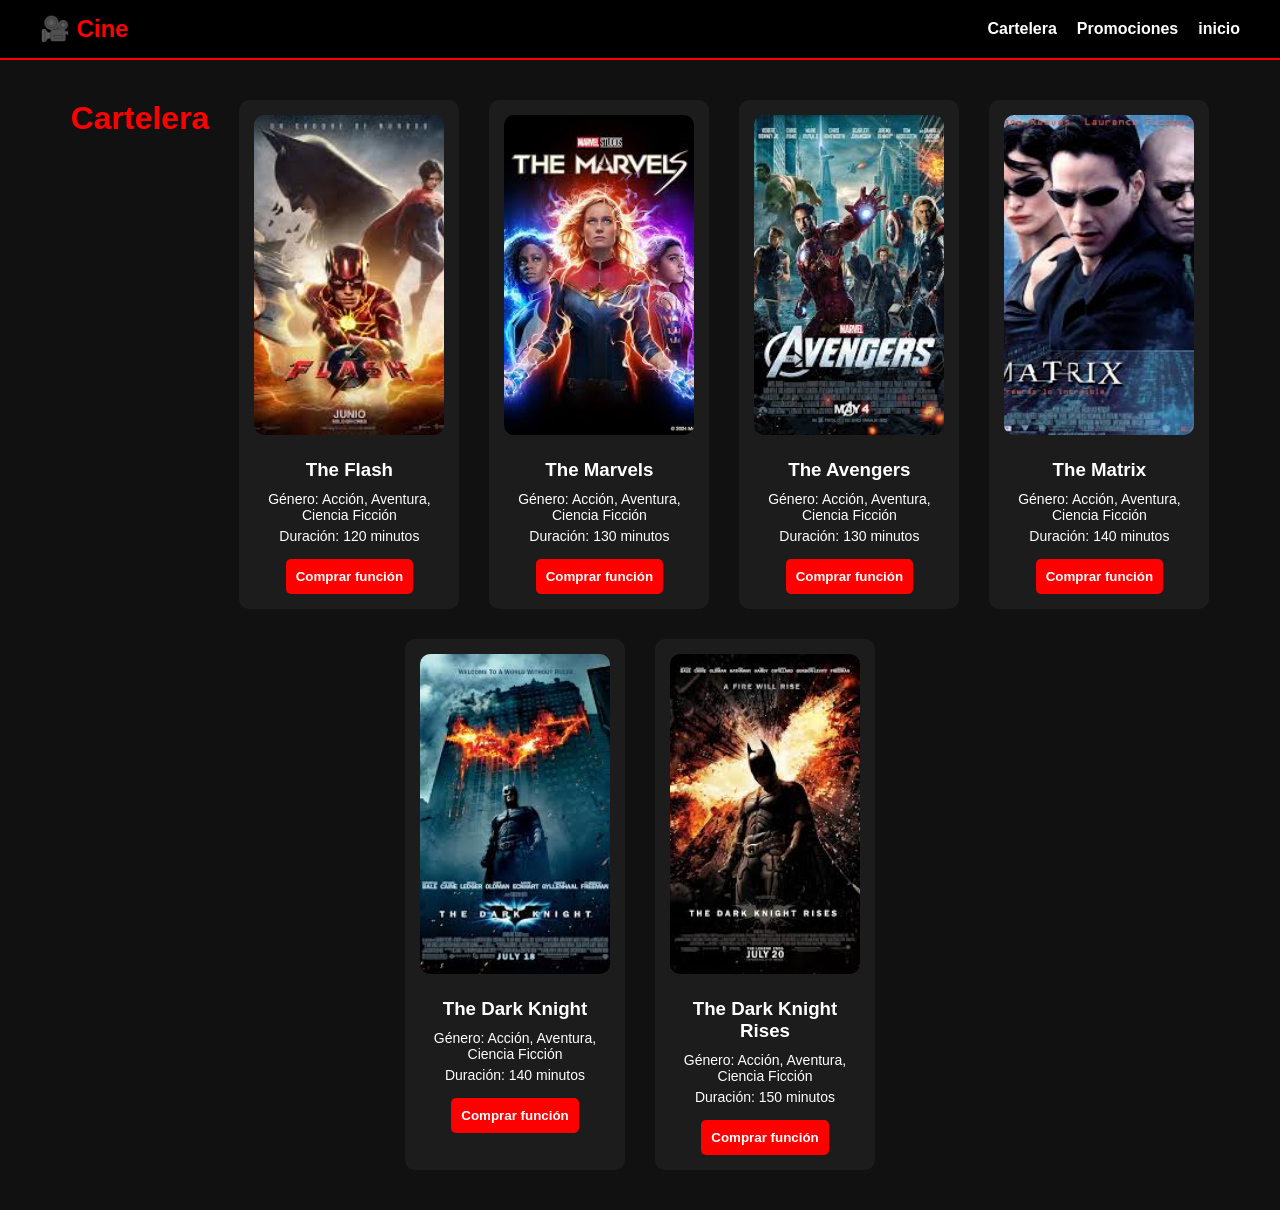
==== cartelera.html @ 71db0c7d "cartelera" ====
<!DOCTYPE html>
<html lang="es">
<head>
    <meta charset="UTF-8">
    <meta name="viewport" content="width=device-width, initial-scale=1.0">
    <title>cartelera</title>
    <link rel="stylesheet" href="/css/cartelera.css">
</head>
<body>
    <header>
        <nav class="navbar">
            <div class="logo">
                <h1> 🎥 Cine </h1>   
            </div>
            <ul class="nav-link">
                <li><a href="#Cartelera">Cartelera</a></li>       
                <li><a href="#Promociones">Promociones</a></li>
                <li><a href="#inicio">inicio</a></li>
            </ul>             
        </nav>
    </header>

    <section id="Cartelera" class="cartelera-menu">
        <h2>Cartelera</h2>
        <div class="cartelera-item">
            <img src="/img/Flash.jpg" alt="The Flash">
            <h3>The Flash</h3>
            <p>Género: Acción, Aventura, Ciencia Ficción</p>
            <p>Duración: 120 minutos</p>
            <button class="button-funcion">Comprar función</button>
        </div>
        <div class="cartelera-item">
            <img src="/img/The Marvels.jpg" alt="The Marvels">
            <h3>The Marvels</h3>
            <p>Género: Acción, Aventura, Ciencia Ficción</p>
            <p>Duración: 130 minutos</p>
            <button class="button-funcion">Comprar función</button>
        </div>
        <div class="cartelera-item">
            <img src="/img/The Avengers.jpg" alt="The Avengers">
            <h3>The Avengers</h3>
            <p>Género: Acción, Aventura, Ciencia Ficción</p>
            <p>Duración: 130 minutos</p>
            <button class="button-funcion">Comprar función</button>
        </div>
        <div class="cartelera-item">
            <img src="/img/Matrix.jpg" alt="The Matrix">
            <h3>The Matrix</h3>
            <p>Género: Acción, Aventura, Ciencia Ficción</p>
            <p>Duración: 140 minutos</p>
            <button class="button-funcion">Comprar función</button>
        </div>
        <div class="cartelera-item">
            <img src="/img/The Dark Knight.jpg" alt="The Dark Knight">
            <h3>The Dark Knight</h3>
            <p>Género: Acción, Aventura, Ciencia Ficción</p>
            <p>Duración: 140 minutos</p>
            <button class="button-funcion">Comprar función</button>
        </div>
        <div class="cartelera-item">
            <img src="/img/The Dark Knight Rises.jpg" alt="The Dark Knight Rises">
            <h3>The Dark Knight Rises</h3>
            <p>Género: Acción, Aventura, Ciencia Ficción</p>
            <p>Duración: 150 minutos</p>
            <button class="button-funcion">Comprar función</button>
        </div>
    </section>
</body>
</html>
---- css/cartelera.css ----
*{
    margin: 0;
    padding: 0;
    box-sizing: border-box;
    font-family: Arial, Helvetica, sans-serif;
}

body{
    background-color: #111;
    color: white;
}


.navbar{
    display: flex;
    justify-content: space-between;
    align-items: center;
    background-color: #000;
    padding: 15px 40px;
    border-bottom: 2px solid red;
}

.logo h1{
    color: red;
}

.nav-link{
    display: flex;
    list-style: none;
    gap: 20px;
}

.nav-link a{
    text-decoration: none;
    color: white;
    font-weight: bold;
    transition: 0.3s;
}

.nav-link a:hover{
    color: red;
}


.cartelera-menu{
    padding: 40px;
    text-align: center;
}

.cartelera-menu h2{
    margin-bottom: 40px;
    font-size: 32px;
    color: red;
}

.cartelera-menu{
    display: flex;
    flex-wrap: wrap;
    justify-content: center;
    gap: 30px;
}


.cartelera-item{
    background-color: #1c1c1c;
    padding: 15px;
    border-radius: 10px;
    width: 220px;
    min-height: 420px;
    transition: transform 0.3s;
}

.cartelera-item:hover{
    transform: scale(1.05);
}


.cartelera-item img{
    width: 100%;
    height: 320px;
    object-fit: cover;
    border-radius: 10px;
    margin-bottom: 10px;
}

.cartelera-item h3{
    margin: 10px 0;
}

.cartelera-item p{
    font-size: 14px;
    margin-bottom: 5px;
}

.button-funcion{
    margin-top: 10px;
    padding: 10px;
    border: none;
    background-color: red;
    color: white;
    font-weight: bold;
    border-radius: 5px;
    cursor: pointer;
    transition: 0.3s;
}

.button-funcion:hover{
    background-color: darkred;
}

.promo-section{
    padding: 50px;
    background-color: #000;
    text-align: center;
}

.section-title{
    font-size: 32px;
    margin-bottom: 30px;
    color: red;
}

.promo-container{
    display: flex;
    justify-content: center;
    gap: 30px;
    flex-wrap: wrap;
}

.promo-card{
    background-color: #1c1c1c;
    padding: 20px;
    border-radius: 10px;
    width: 260px;
    transition: transform 0.3s;
}

.promo-card:hover{
    transform: scale(1.05);
}

.promo-card h3{
    margin-bottom: 10px;
}

.promo-card p{
    margin-bottom: 10px;
}
.promo-card img{
    width: 100%;
    height: 150px;
    object-fit: cover;
    border-radius: 8px;
    margin-bottom: 10px;
}

.promo-price{
    font-weight: bold;
    color: yellow;
    font-size: 18px;
}
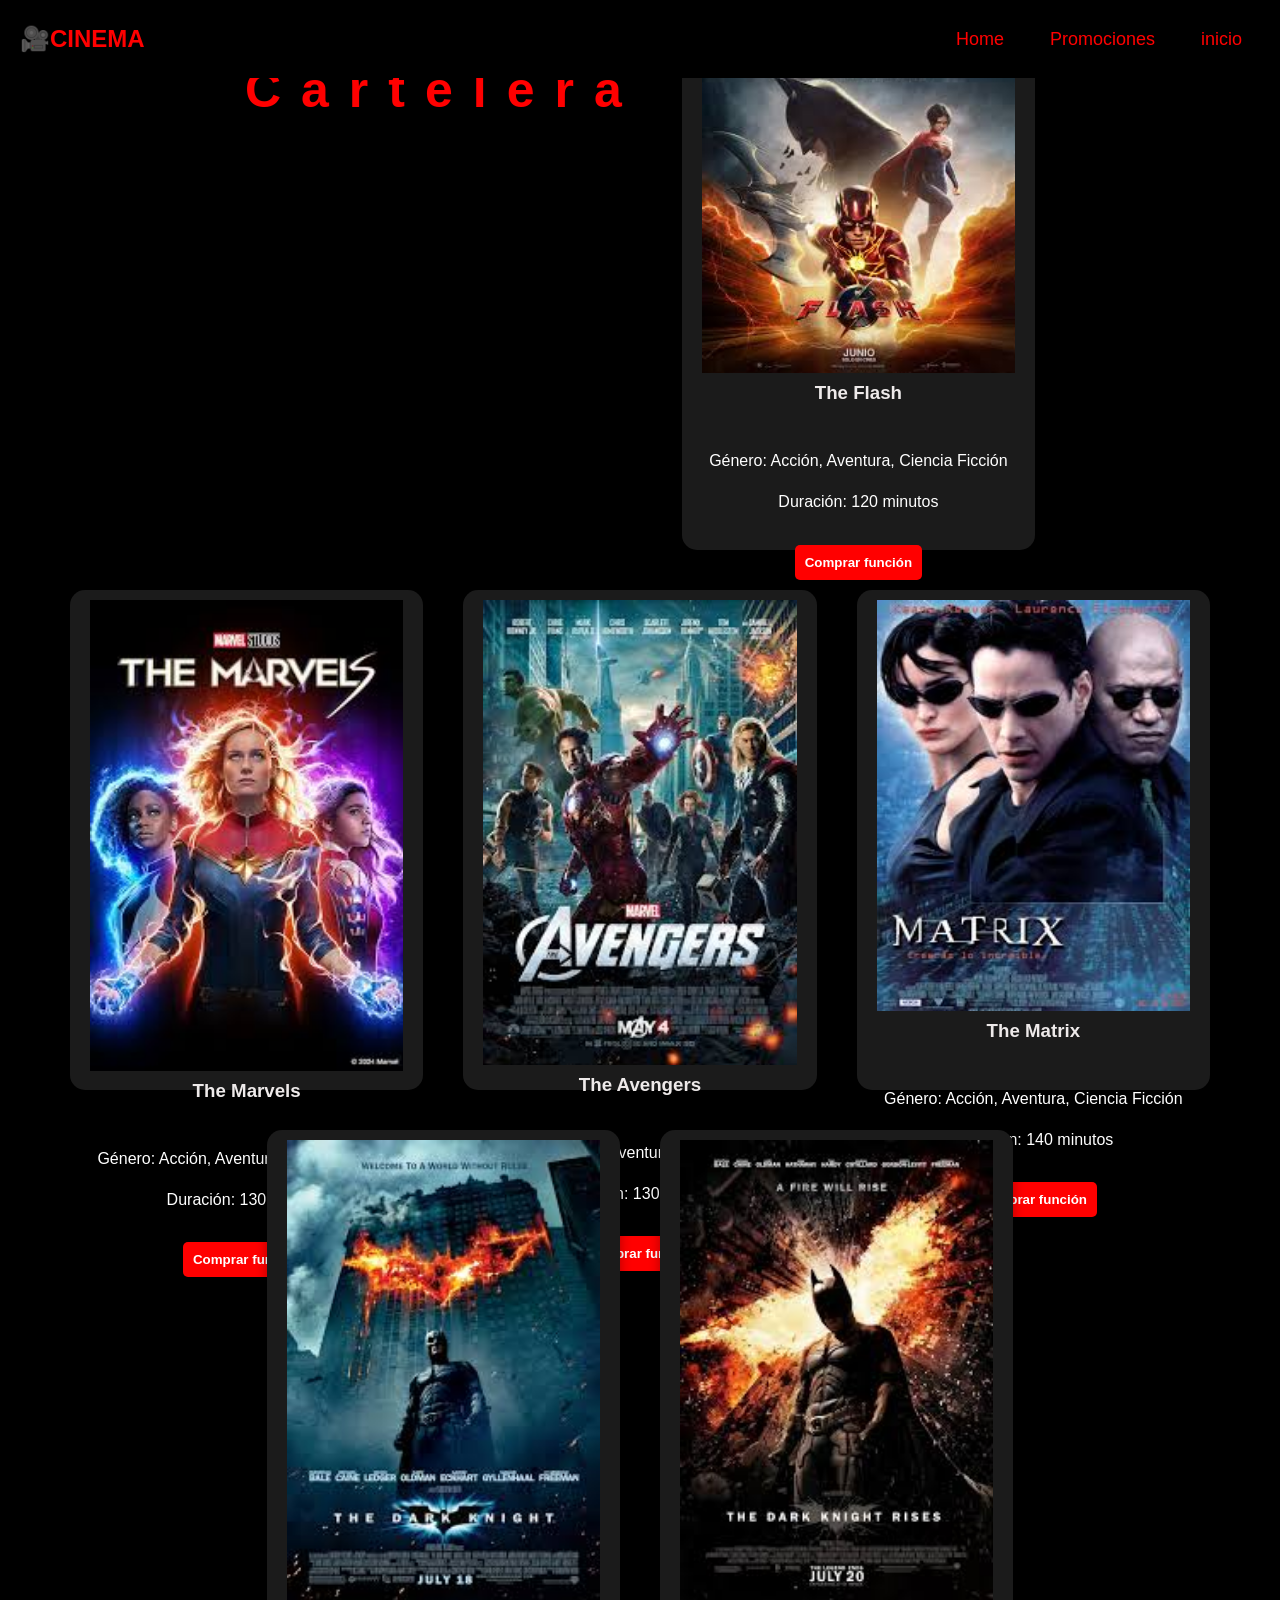
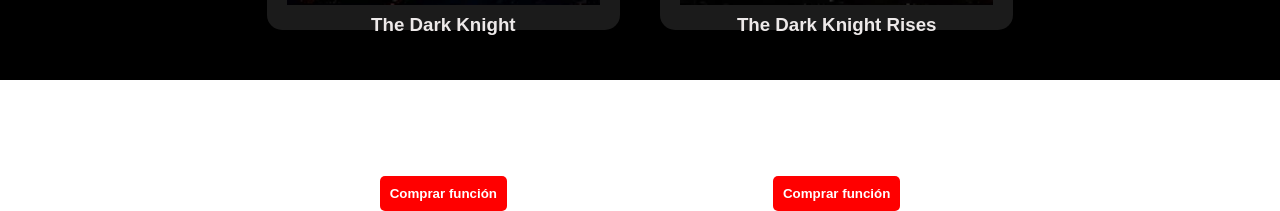
==== commit 1319b730: "mejoras de la pagina" ====
--- a/cartelera.html
+++ b/cartelera.html
@@ -4,66 +4,94 @@
     <meta charset="UTF-8">
     <meta name="viewport" content="width=device-width, initial-scale=1.0">
     <title>cartelera</title>
-    <link rel="stylesheet" href="/css/cartelera.css">
+    <link rel="stylesheet" href="./css/cartelera.css">
 </head>
-<body>
-    <header>
-        <nav class="navbar">
-            <div class="logo">
-                <h1> 🎥 Cine </h1>   
+<header>
+    <nav class="navbar">
+        <div class="nav-logo">
+            <h1 class="nav-text"> 🎥CINEMA </h1>   
+        </div>
+        <ul class="nav-menu">
+            <li><a href="./index.html" class="nav-link">Home</a></li>       
+            <li><a href="./promociones.html" class="nav-link">Promociones</a></li>
+            <li><a href="./inicio.html" class="nav-link">inicio</a></li>
+        </ul>             
+    </nav>
+</header>
+
+    
+    <div class="section-content">
+        <h2 class="section-title">Cartelera</h2>
+        <div class="ecard">
+            <img src="/img/Flash.jpg" alt="The Flash">
+            <div class="container">
+                <h3>The Flash</h3>
+                <p>Género: Acción, Aventura, Ciencia Ficción</p>
+                <p>Duración: 120 minutos</p>
             </div>
-            <ul class="nav-link">
-                <li><a href="#Cartelera">Cartelera</a></li>       
-                <li><a href="#Promociones">Promociones</a></li>
-                <li><a href="#inicio">inicio</a></li>
-            </ul>             
-        </nav>
-    </header>
-
-    <section id="Cartelera" class="cartelera-menu">
-        <h2>Cartelera</h2>
-        <div class="cartelera-item">
-            <img src="/img/Flash.jpg" alt="The Flash">
-            <h3>The Flash</h3>
-            <p>Género: Acción, Aventura, Ciencia Ficción</p>
-            <p>Duración: 120 minutos</p>
-            <button class="button-funcion">Comprar función</button>
+            <div class="btn-group">
+                <button class="button-funcion">Comprar función</button>
+            </div>
         </div>
-        <div class="cartelera-item">
-            <img src="/img/The Marvels.jpg" alt="The Marvels">
-            <h3>The Marvels</h3>
-            <p>Género: Acción, Aventura, Ciencia Ficción</p>
-            <p>Duración: 130 minutos</p>
-            <button class="button-funcion">Comprar función</button>
+        <div class="ecard">
+                <img src="/img/The Marvels.jpg" alt="The Marvels">
+                <div class="container">
+                    <h3>The Marvels</h3>
+                    <p>Género: Acción, Aventura, Ciencia Ficción</p>
+                    <p>Duración: 130 minutos</p>
+                </div>
+                <div class="btn-group">
+                    <button class="button-funcion">Comprar función</button>
+                </div>
         </div>
-        <div class="cartelera-item">
-            <img src="/img/The Avengers.jpg" alt="The Avengers">
-            <h3>The Avengers</h3>
-            <p>Género: Acción, Aventura, Ciencia Ficción</p>
-            <p>Duración: 130 minutos</p>
-            <button class="button-funcion">Comprar función</button>
+        <div class="ecard">
+                <img src="/img/The Avengers.jpg" alt="The Avengers">
+                <div class="container">
+                    <h3>The Avengers</h3>
+                    <p>Género: Acción, Aventura, Ciencia Ficción</p>
+                    <p>Duración: 130 minutos</p>
+                </div>
+                <div class="btn-group">
+                    <button class="button-funcion"> Comprar función</button>
+                </div>
         </div>
-        <div class="cartelera-item">
+        <div class="ecard">
             <img src="/img/Matrix.jpg" alt="The Matrix">
+            <div class="container">
             <h3>The Matrix</h3>
             <p>Género: Acción, Aventura, Ciencia Ficción</p>
             <p>Duración: 140 minutos</p>
+            </div>
+            <div class="btn-group">
             <button class="button-funcion">Comprar función</button>
+            </div>
         </div>
-        <div class="cartelera-item">
+        <div class="ecard">
             <img src="/img/The Dark Knight.jpg" alt="The Dark Knight">
-            <h3>The Dark Knight</h3>
-            <p>Género: Acción, Aventura, Ciencia Ficción</p>
-            <p>Duración: 140 minutos</p>
-            <button class="button-funcion">Comprar función</button>
+            
+            <div class="container">
+                <h3>The Dark Knight</h3>
+                <p>Género: Acción, Aventura, Ciencia Ficción</p>
+                <p>Duración: 140 minutos</p>
+            </div>
+            
+            <div class="btn-group">
+                <button class="button-funcion">Comprar función</button>
+            </div>
         </div>
-        <div class="cartelera-item">
+        
+        <div class="ecard">
             <img src="/img/The Dark Knight Rises.jpg" alt="The Dark Knight Rises">
+            
+            <div class="container">
             <h3>The Dark Knight Rises</h3>
             <p>Género: Acción, Aventura, Ciencia Ficción</p>
             <p>Duración: 150 minutos</p>
-            <button class="button-funcion">Comprar función</button>
+            </div>
+            
+            <div class="btn-group">
+                <button class="button-funcion">Comprar función</button>
+            </div>
         </div>
-    </section>
-</body>
-</html>+    </div>
+    
--- a/css/cartelera.css
+++ b/css/cartelera.css
@@ -1,104 +1,153 @@
+:root{
+    --neg:#000000;
+    --ro:#ff0000;
+    --bl: #ffff;
+    --gr:#1b1b1b;
+}
 
 *{
     margin: 0;
     padding: 0;
     box-sizing: border-box;
-    font-family: Arial, Helvetica, sans-serif;
-}
-
+    font-family: "Poppins", sans-serif;
+}
 body{
-    background-color: #111;
-    color: white;
-}
-
-
-.navbar{
-    display: flex;
+    color: var(--neg);
+    line-height:1.6
+}
+button  { cursor: pointer; border: none; background: none; }
+img     { width: 100%; }
+ul      { list-style: none; }
+a      { text-decoration: none; }
+
+header { 
+    position: fixed;
+    width: 100%;
+    z-index: 5;
+    background-color: var(--neg);
+}
+
+header .navbar { 
+    display: flex;
+    padding: 20px;
+    align-items: center;
     justify-content: space-between;
+}
+
+.navbar .nav-logo .nav-text{
+    color: var(--ro);
+}
+
+.navbar .nav-menu {
+    display: flex;
+    gap: 10px;
+    color: var(--ro);
+}
+
+.navbar .nav-menu .nav-link {
+    padding: 10px 18px;
+    color: var(--ro);
+    font-size: large;
+    border-radius: 50px;
+    transition: 0.3s ease;
+}
+.navbar .nav-menu .nav-link:hover {
+    color: var(--neg);
+    background-color: var(--bl);
+}
+
+.nav-actions {
+    display: flex;
     align-items: center;
-    background-color: #000;
-    padding: 15px 40px;
-    border-bottom: 2px solid red;
-}
-
-.logo h1{
-    color: red;
-}
-
-.nav-link{
-    display: flex;
-    list-style: none;
-    gap: 20px;
-}
-
-.nav-link a{
-    text-decoration: none;
-    color: white;
-    font-weight: bold;
-    transition: 0.3s;
-}
-
-.nav-link a:hover{
-    color: red;
-}
-
-
-.cartelera-menu{
-    padding: 40px;
-    text-align: center;
-}
-
-.cartelera-menu h2{
-    margin-bottom: 40px;
-    font-size: 32px;
-    color: red;
-}
-
-.cartelera-menu{
-    display: flex;
+    gap: 16px;
+}
+.menu-toggle {
+    display: none;
+}
+.pelicula {
+    display: none;
+    flex-direction: column;
+    gap: 5px;
+    cursor: pointer;
+    padding: 5px;
+}
+
+.pelicula span {
+    display: block;
+    width: 25px;
+    height: 3px;
+    background-color: var(--ro);
+    border-radius: 3px;
+    transition: transform 0.3s ease, opacity 0.3s ease;
+}
+
+
+/* 3. Animacion X cuando el checkbox esta marcado */
+.menu-toggle:checked ~ .nav-menu + .nav-actions .pelicula span:nth-child(1),
+.menu-toggle:checked + .nav-menu + .nav-actions .pelicula span:nth-child(1) {
+    transform: translateY(8px) rotate(45deg);
+}
+
+.menu-toggle:checked ~ .nav-menu + .nav-actions .pelicula span:nth-child(2),
+.menu-toggle:checked + .nav-menu + .nav-actions .pelicula span:nth-child(2) {
+    opacity: 0;
+}
+
+.menu-toggle:checked ~ .nav-menu + .nav-actions .pelicula span:nth-child(3),
+.menu-toggle:checked + .nav-menu + .nav-actions .pelicula span:nth-child(3) {
+    transform: translateY(-8px) rotate(-45deg);
+}
+.section-content{
+    display: flex;
+    background-color: var(--neg);
     flex-wrap: wrap;
     justify-content: center;
-    gap: 30px;
-}
-
-
-.cartelera-item{
-    background-color: #1c1c1c;
-    padding: 15px;
-    border-radius: 10px;
-    width: 220px;
-    min-height: 420px;
-    transition: transform 0.3s;
-}
-
-.cartelera-item:hover{
-    transform: scale(1.05);
-}
-
-
-.cartelera-item img{
-    width: 100%;
-    height: 320px;
-    object-fit: cover;
-    border-radius: 10px;
-    margin-bottom: 10px;
-}
-
-.cartelera-item h3{
-    margin: 10px 0;
-}
-
-.cartelera-item p{
-    font-size: 14px;
-    margin-bottom: 5px;
-}
-
+    gap: 40px;
+    padding: 50px;
+    text-align: center;
+    flex: 0 1 calc(33.333% - 40px);   /* 3 columnas en desktop */
+}
+.container{
+    display:block;
+    flex-wrap: wrap;
+    gap: 20px;
+    padding: 5px;
+    justify-content: center;
+}
+.container p{
+    color: var(--bl);
+    margin-bottom: 5%;
+}
+.container h3{
+    margin-bottom: 40px;
+    font-size: 34 px;
+    color: rgb(238, 234, 234);
+}
+.ecard{
+    background: var(--gr);
+    border-radius: 15px;
+    box-shadow: 0 4px 12px rgba(0,0,0,0.3);
+    flex: 0 1 calc(33.333% - 40px);   /* 3 columnas en desktop */
+    max-width: 400px;
+    height: 500px;
+    display: flex;
+    flex-direction: column;
+    justify-content: space-between;
+    text-align: center;
+    padding: 10px 20px 20px;
+    transition: transform 0.3s ease;
+    color: var(--bl);
+}
+
+.ecard:hover {
+    transform: scale(1.05);   /* efecto zoom al pasar el mouse */
+}
 .button-funcion{
     margin-top: 10px;
     padding: 10px;
     border: none;
-    background-color: red;
-    color: white;
+    background-color: var(--ro);
+    color: var(--bl);
     font-weight: bold;
     border-radius: 5px;
     cursor: pointer;
@@ -106,57 +155,57 @@
 }
 
 .button-funcion:hover{
-    background-color: darkred;
-}
-
-.promo-section{
-    padding: 50px;
-    background-color: #000;
+    background-color: var(--ro);
+}
+.section-title{
     text-align: center;
-}
-
-.section-title{
-    font-size: 32px;
-    margin-bottom: 30px;
-    color: red;
-}
-
-.promo-container{
-    display: flex;
-    justify-content: center;
-    gap: 30px;
-    flex-wrap: wrap;
-}
-
-.promo-card{
-    background-color: #1c1c1c;
-    padding: 20px;
-    border-radius: 10px;
-    width: 260px;
-    transition: transform 0.3s;
-}
-
-.promo-card:hover{
-    transform: scale(1.05);
-}
-
-.promo-card h3{
-    margin-bottom: 10px;
-}
-
-.promo-card p{
-    margin-bottom: 10px;
-}
-.promo-card img{
-    width: 100%;
-    height: 150px;
-    object-fit: cover;
-    border-radius: 8px;
-    margin-bottom: 10px;
-}
-
-.promo-price{
-    font-weight: bold;
-    color: yellow;
-    font-size: 18px;
+    font-size: 50px;
+    margin-bottom: 40px;
+    letter-spacing: 20px;
+    color:var(--ro);
+
+}
+
+@media (max-width: 768px) {
+    .pelicula {
+        display: flex;
+    }
+
+    .navbar .nav-menu { 
+        display: none;
+        flex-direction: column;
+        width: 100%;
+    }
+
+    .menu-toggle:checked + .nav-menu {
+        display: flex;
+    }
+
+    .hero-section .section-content {
+        flex-direction: column;
+        text-align: center;
+        padding: 100px 24px 60px;
+    }
+
+}
+@media (max-width: 768px) {
+
+    /* Carrito pasa a posición relativa (inline en navbar) */
+    .carrito {
+        position: relative;
+        top: 0;
+        right: 0;
+    }
+
+    .menu-icon {
+        display: flex;
+    }
+    .ecard {
+        flex: 0 1 calc(50% - 20px);
+    }
+}
+@media (max-width: 480px) {
+    .ecard {
+        flex: 0 1 calc(33.333% - 40px);
+    }
 }
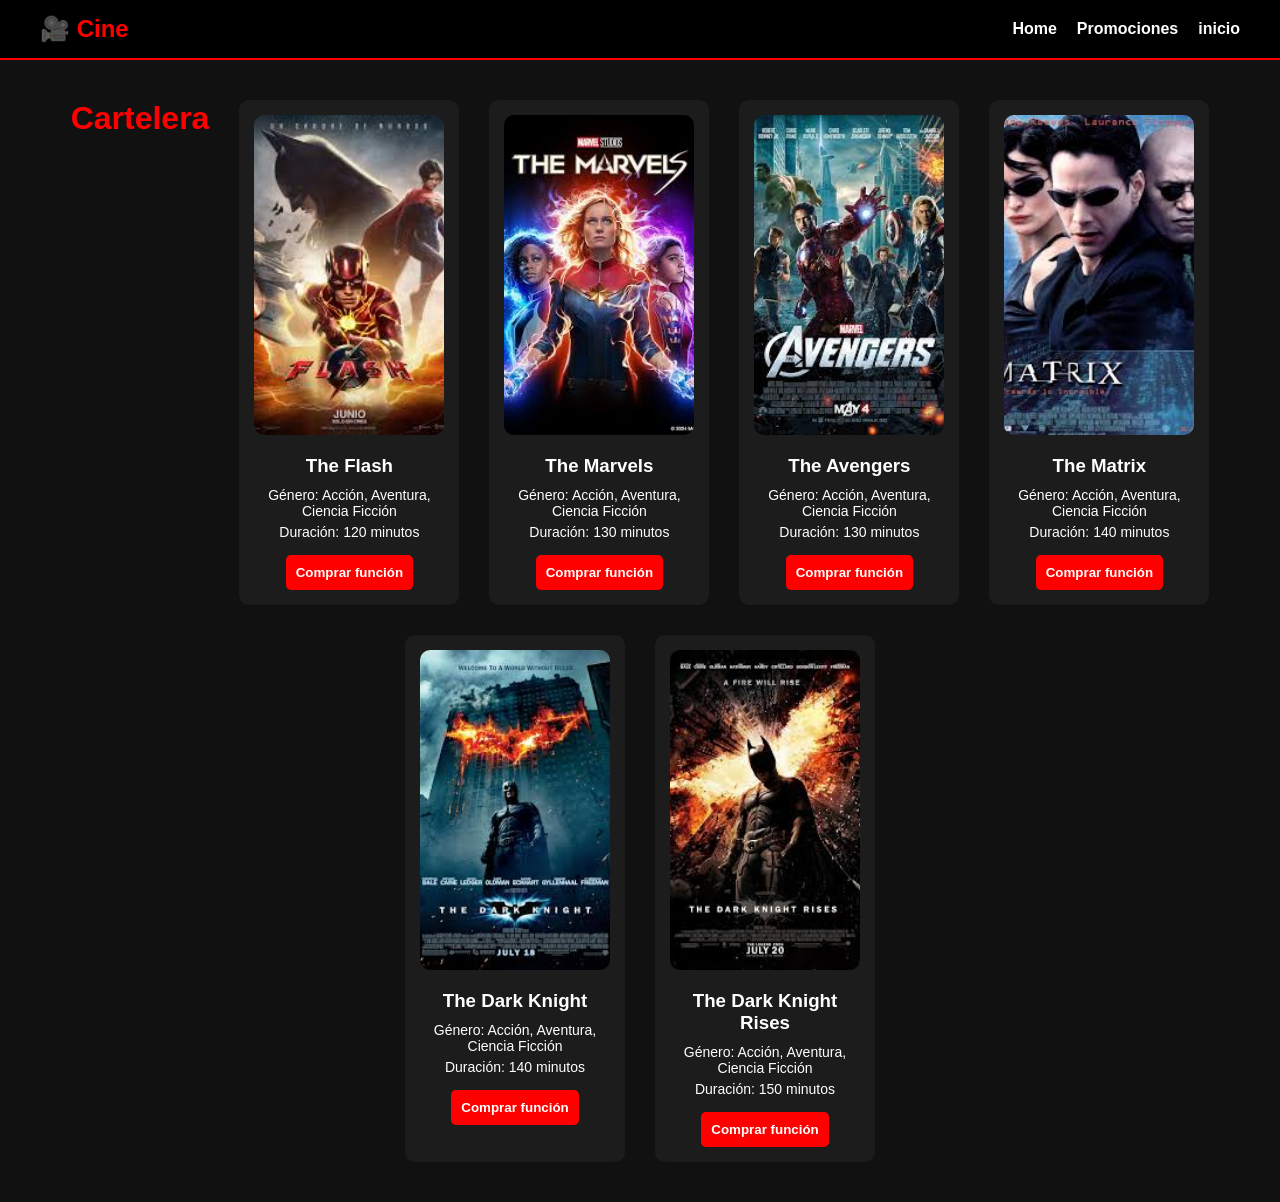
==== commit bf78badb: "organizar como estaba" ====
--- a/cartelera.html
+++ b/cartelera.html
@@ -1,97 +1,63 @@
-<!DOCTYPE html>
-<html lang="es">
-<head>
     <meta charset="UTF-8">
     <meta name="viewport" content="width=device-width, initial-scale=1.0">
     <title>cartelera</title>
-    <link rel="stylesheet" href="./css/cartelera.css">
+    <link rel="stylesheet" href="/css/cartelera.css">
 </head>
-<header>
-    <nav class="navbar">
-        <div class="nav-logo">
-            <h1 class="nav-text"> 🎥CINEMA </h1>   
+<body>
+    <header>
+        <nav class="navbar">
+            <div class="logo">
+                <h1> 🎥 Cine </h1>   
+            </div>
+            <ul class="nav-link">
+                <li><a href="/index.html">Home</a></li>       
+                <li><a href="/promociones.html">Promociones</a></li>
+                <li><a href="/inicio.html">inicio</a></li>
+            </ul>             
+        </nav>
+    </header>
+    <div id="Cartelera" class="cartelera-menu">
+        <h2>Cartelera</h2>
+        <div class="cartelera-item">
+             <img src="/img/Flash.jpg" alt="The Flash">
+            <h3>The Flash</h3>
+            <p>Género: Acción, Aventura, Ciencia Ficción</p>
+            <p>Duración: 120 minutos</p>
+            <button class="button-funcion">Comprar función</button>
         </div>
-        <ul class="nav-menu">
-            <li><a href="./index.html" class="nav-link">Home</a></li>       
-            <li><a href="./promociones.html" class="nav-link">Promociones</a></li>
-            <li><a href="./inicio.html" class="nav-link">inicio</a></li>
-        </ul>             
-    </nav>
-</header>
-
-    
-    <div class="section-content">
-        <h2 class="section-title">Cartelera</h2>
-        <div class="ecard">
-            <img src="/img/Flash.jpg" alt="The Flash">
-            <div class="container">
-                <h3>The Flash</h3>
-                <p>Género: Acción, Aventura, Ciencia Ficción</p>
-                <p>Duración: 120 minutos</p>
-            </div>
-            <div class="btn-group">
-                <button class="button-funcion">Comprar función</button>
-            </div>
+        <div class="cartelera-item">
+            <img src="/img/The Marvels.jpg" alt="The Marvels">
+            <h3>The Marvels</h3>
+            <p>Género: Acción, Aventura, Ciencia Ficción</p>
+            <p>Duración: 130 minutos</p>
+            <button class="button-funcion">Comprar función</button>
         </div>
-        <div class="ecard">
-                <img src="/img/The Marvels.jpg" alt="The Marvels">
-                <div class="container">
-                    <h3>The Marvels</h3>
-                    <p>Género: Acción, Aventura, Ciencia Ficción</p>
-                    <p>Duración: 130 minutos</p>
-                </div>
-                <div class="btn-group">
-                    <button class="button-funcion">Comprar función</button>
-                </div>
+        <div class="cartelera-item">
+            <img src="/img/The Avengers.jpg" alt="The Avengers">
+            <h3>The Avengers</h3>
+            <p>Género: Acción, Aventura, Ciencia Ficción</p>
+            <p>Duración: 130 minutos</p>
+            <button class="button-funcion">Comprar función</button>
         </div>
-        <div class="ecard">
-                <img src="/img/The Avengers.jpg" alt="The Avengers">
-                <div class="container">
-                    <h3>The Avengers</h3>
-                    <p>Género: Acción, Aventura, Ciencia Ficción</p>
-                    <p>Duración: 130 minutos</p>
-                </div>
-                <div class="btn-group">
-                    <button class="button-funcion"> Comprar función</button>
-                </div>
-        </div>
-        <div class="ecard">
-            <img src="/img/Matrix.jpg" alt="The Matrix">
-            <div class="container">
+        <div class="cartelera-item">
+             <img src="/img/Matrix.jpg" alt="The Matrix">
             <h3>The Matrix</h3>
             <p>Género: Acción, Aventura, Ciencia Ficción</p>
             <p>Duración: 140 minutos</p>
-            </div>
-            <div class="btn-group">
             <button class="button-funcion">Comprar función</button>
-            </div>
         </div>
-        <div class="ecard">
+        <div class="cartelera-item">
             <img src="/img/The Dark Knight.jpg" alt="The Dark Knight">
-            
-            <div class="container">
-                <h3>The Dark Knight</h3>
-                <p>Género: Acción, Aventura, Ciencia Ficción</p>
-                <p>Duración: 140 minutos</p>
-            </div>
-            
-            <div class="btn-group">
-                <button class="button-funcion">Comprar función</button>
-            </div>
+            <h3>The Dark Knight</h3>
+            <p>Género: Acción, Aventura, Ciencia Ficción</p>
+            <p>Duración: 140 minutos</p>
+            <button class="button-funcion">Comprar función</button>
         </div>
-        
-        <div class="ecard">
+         <div class="cartelera-item">
             <img src="/img/The Dark Knight Rises.jpg" alt="The Dark Knight Rises">
-            
-            <div class="container">
             <h3>The Dark Knight Rises</h3>
             <p>Género: Acción, Aventura, Ciencia Ficción</p>
             <p>Duración: 150 minutos</p>
-            </div>
-            
-            <div class="btn-group">
-                <button class="button-funcion">Comprar función</button>
-            </div>
+            <button class="button-funcion">Comprar función</button>
         </div>
-    </div>
-    
+    </div>
--- a/css/cartelera.css
+++ b/css/cartelera.css
@@ -1,211 +1,135 @@
-:root{
-    --neg:#000000;
-    --ro:#ff0000;
-    --bl: #ffff;
-    --gr:#1b1b1b;
-}
 
 *{
     margin: 0;
     padding: 0;
     box-sizing: border-box;
-    font-family: "Poppins", sans-serif;
+    font-family: Arial, Helvetica, sans-serif;
 }
 body{
-    color: var(--neg);
-    line-height:1.6
+    background-color: #111;
+    color: white;
 }
-button  { cursor: pointer; border: none; background: none; }
-img     { width: 100%; }
-ul      { list-style: none; }
-a      { text-decoration: none; }
-
-header { 
-    position: fixed;
-    width: 100%;
-    z-index: 5;
-    background-color: var(--neg);
+.navbar{
+    display: flex;
+    justify-content: space-between;
+    align-items: center;
+    background-color: #000;
+    padding: 15px 40px;
+    border-bottom: 2px solid red;
 }
-
-header .navbar { 
+.logo h1{
+    color: red;
+}
+.nav-link{
     display: flex;
-    padding: 20px;
-    align-items: center;
-    justify-content: space-between;
+    list-style: none;
+    gap: 20px;
 }
-
-.navbar .nav-logo .nav-text{
-    color: var(--ro);
+.nav-link a{
+    text-decoration: none;
+    color: white;
+    font-weight: bold;
+    transition: 0.3s;
 }
-
-.navbar .nav-menu {
+.nav-link a:hover{
+    color: red;
+}
+.cartelera-menu{
+    padding: 40px;
+    text-align: center;
+}
+.cartelera-menu h2{
+    margin-bottom: 40px;
+    font-size: 32px;
+    color: red;
+}
+.cartelera-menu{
     display: flex;
-    gap: 10px;
-    color: var(--ro);
-}
-
-.navbar .nav-menu .nav-link {
-    padding: 10px 18px;
-    color: var(--ro);
-    font-size: large;
-    border-radius: 50px;
-    transition: 0.3s ease;
-}
-.navbar .nav-menu .nav-link:hover {
-    color: var(--neg);
-    background-color: var(--bl);
-}
-
-.nav-actions {
-    display: flex;
-    align-items: center;
-    gap: 16px;
-}
-.menu-toggle {
-    display: none;
-}
-.pelicula {
-    display: none;
-    flex-direction: column;
-    gap: 5px;
-    cursor: pointer;
-    padding: 5px;
-}
-
-.pelicula span {
-    display: block;
-    width: 25px;
-    height: 3px;
-    background-color: var(--ro);
-    border-radius: 3px;
-    transition: transform 0.3s ease, opacity 0.3s ease;
-}
-
-
-/* 3. Animacion X cuando el checkbox esta marcado */
-.menu-toggle:checked ~ .nav-menu + .nav-actions .pelicula span:nth-child(1),
-.menu-toggle:checked + .nav-menu + .nav-actions .pelicula span:nth-child(1) {
-    transform: translateY(8px) rotate(45deg);
-}
-
-.menu-toggle:checked ~ .nav-menu + .nav-actions .pelicula span:nth-child(2),
-.menu-toggle:checked + .nav-menu + .nav-actions .pelicula span:nth-child(2) {
-    opacity: 0;
-}
-
-.menu-toggle:checked ~ .nav-menu + .nav-actions .pelicula span:nth-child(3),
-.menu-toggle:checked + .nav-menu + .nav-actions .pelicula span:nth-child(3) {
-    transform: translateY(-8px) rotate(-45deg);
-}
-.section-content{
-    display: flex;
-    background-color: var(--neg);
     flex-wrap: wrap;
     justify-content: center;
-    gap: 40px;
-    padding: 50px;
-    text-align: center;
-    flex: 0 1 calc(33.333% - 40px);   /* 3 columnas en desktop */
+    gap: 30px;
 }
-.container{
-    display:block;
-    flex-wrap: wrap;
-    gap: 20px;
-    padding: 5px;
-    justify-content: center;
+.cartelera-item{
+    background-color: #1c1c1c;
+    padding: 15px;
+    border-radius: 10px;
+    width: 220px;
+    min-height: 420px;
+    transition: transform 0.3s;
 }
-.container p{
-    color: var(--bl);
-    margin-bottom: 5%;
+.cartelera-item:hover{
+    transform: scale(1.05);
 }
-.container h3{
-    margin-bottom: 40px;
-    font-size: 34 px;
-    color: rgb(238, 234, 234);
+.cartelera-item img{
+    width: 100%;
+    height: 320px;
+    object-fit: cover;
+    border-radius: 10px;
+    margin-bottom: 10px;
 }
-.ecard{
-    background: var(--gr);
-    border-radius: 15px;
-    box-shadow: 0 4px 12px rgba(0,0,0,0.3);
-    flex: 0 1 calc(33.333% - 40px);   /* 3 columnas en desktop */
-    max-width: 400px;
-    height: 500px;
-    display: flex;
-    flex-direction: column;
-    justify-content: space-between;
-    text-align: center;
-    padding: 10px 20px 20px;
-    transition: transform 0.3s ease;
-    color: var(--bl);
+.cartelera-item h3{
+    margin: 10px 0;
 }
-
-.ecard:hover {
-    transform: scale(1.05);   /* efecto zoom al pasar el mouse */
+.cartelera-item p{
+    font-size: 14px;
+    margin-bottom: 5px;
 }
 .button-funcion{
     margin-top: 10px;
     padding: 10px;
     border: none;
-    background-color: var(--ro);
-    color: var(--bl);
+    background-color: red;
+    color: white;
     font-weight: bold;
     border-radius: 5px;
     cursor: pointer;
     transition: 0.3s;
 }
+.button-funcion:hover{
+    background-color: darkred;
+}
 
-.button-funcion:hover{
-    background-color: var(--ro);
+.promo-section{
+    padding: 50px;
+    background-color: #000;
+    text-align: center;
 }
 .section-title{
-    text-align: center;
-    font-size: 50px;
-    margin-bottom: 40px;
-    letter-spacing: 20px;
-    color:var(--ro);
-
+    font-size: 32px;
+    margin-bottom: 30px;
+    color: red;
 }
-
-@media (max-width: 768px) {
-    .pelicula {
-        display: flex;
-    }
-
-    .navbar .nav-menu { 
-        display: none;
-        flex-direction: column;
-        width: 100%;
-    }
-
-    .menu-toggle:checked + .nav-menu {
-        display: flex;
-    }
-
-    .hero-section .section-content {
-        flex-direction: column;
-        text-align: center;
-        padding: 100px 24px 60px;
-    }
-
+.promo-container{
+    display: flex;
+    justify-content: center;
+    gap: 30px;
+    flex-wrap: wrap;
 }
-@media (max-width: 768px) {
-
-    /* Carrito pasa a posición relativa (inline en navbar) */
-    .carrito {
-        position: relative;
-        top: 0;
-        right: 0;
-    }
-
-    .menu-icon {
-        display: flex;
-    }
-    .ecard {
-        flex: 0 1 calc(50% - 20px);
-    }
+.promo-card{
+    background-color: #1c1c1c;
+    padding: 20px;
+    border-radius: 10px;
+    width: 260px;
+    transition: transform 0.3s;
 }
-@media (max-width: 480px) {
-    .ecard {
-        flex: 0 1 calc(33.333% - 40px);
-    }
+.promo-card:hover{
+    transform: scale(1.05);
+}
+.promo-card h3{
+    margin-bottom: 10px;
+}
+.promo-card p{
+    margin-bottom: 10px;
+}
+.promo-card img{
+    width: 100%;
+    height: 150px;
+    object-fit: cover;
+    border-radius: 8px;
+    margin-bottom: 10px;
+}
+.promo-price{
+    font-weight: bold;
+    color: yellow;
+    font-size: 18px;
 }
